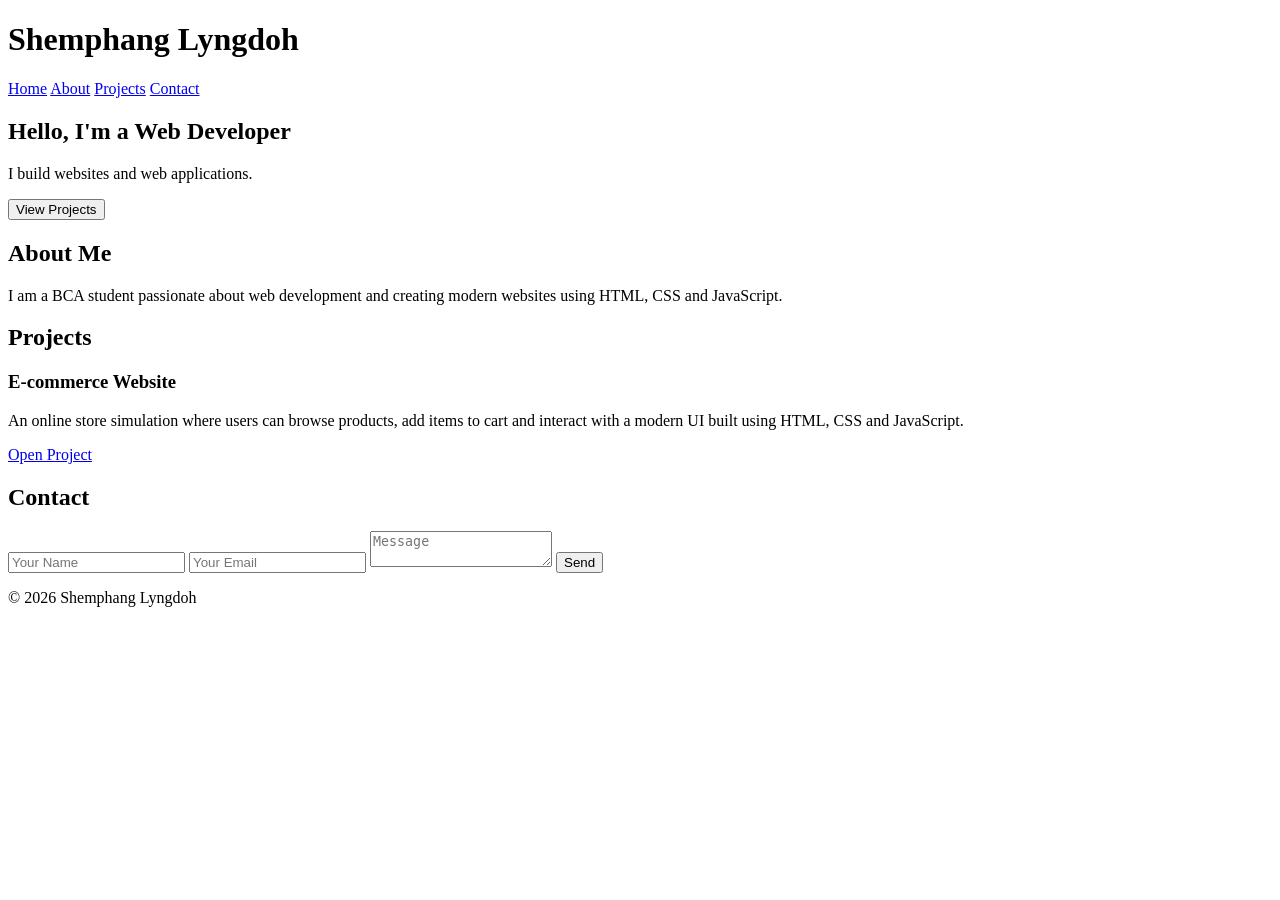
==== index.html @ 7500798f "Add files via upload" ====
<!DOCTYPE html>
<html lang="en">

<head>

<meta charset="UTF-8">
<meta name="viewport" content="width=device-width, initial-scale=1.0">

<title>Shemphang Lyngdoh | Portfolio</title>

<link rel="stylesheet" href="../CSS/style.css">

</head>

<body>

<header>

<h1>Shemphang Lyngdoh</h1>

<nav>
<a href="#home">Home</a>
<a href="#about">About</a>
<a href="#projects">Projects</a>
<a href="#contact">Contact</a>
</nav>

</header>


<section id="home" class="hero">

<h2>Hello, I'm a Web Developer</h2>

<p>I build websites and web applications.</p>

<button onclick="scrollToProjects()">View Projects</button>

</section>


<section id="about">

<h2>About Me</h2>

<p>
I am a BCA student passionate about web development and creating modern websites using HTML, CSS and JavaScript.
</p>

</section>


<section id="projects">

<h2>Projects</h2>

<div class="project">

<h3>E-commerce Website</h3>

<p>
An online store simulation where users can browse products, add items to cart and interact with a modern UI built using HTML, CSS and JavaScript.
</p>

<a href="index2.html">Open Project</a>

</div>

</section>


<section id="contact">

<h2>Contact</h2>

<input type="text" placeholder="Your Name">

<input type="email" placeholder="Your Email">

<textarea placeholder="Message"></textarea>

<button>Send</button>

</section>


<footer>

<p>© 2026 Shemphang Lyngdoh</p>

</footer>


<script src="../Javascript/script.js"></script>

</body>

</html>
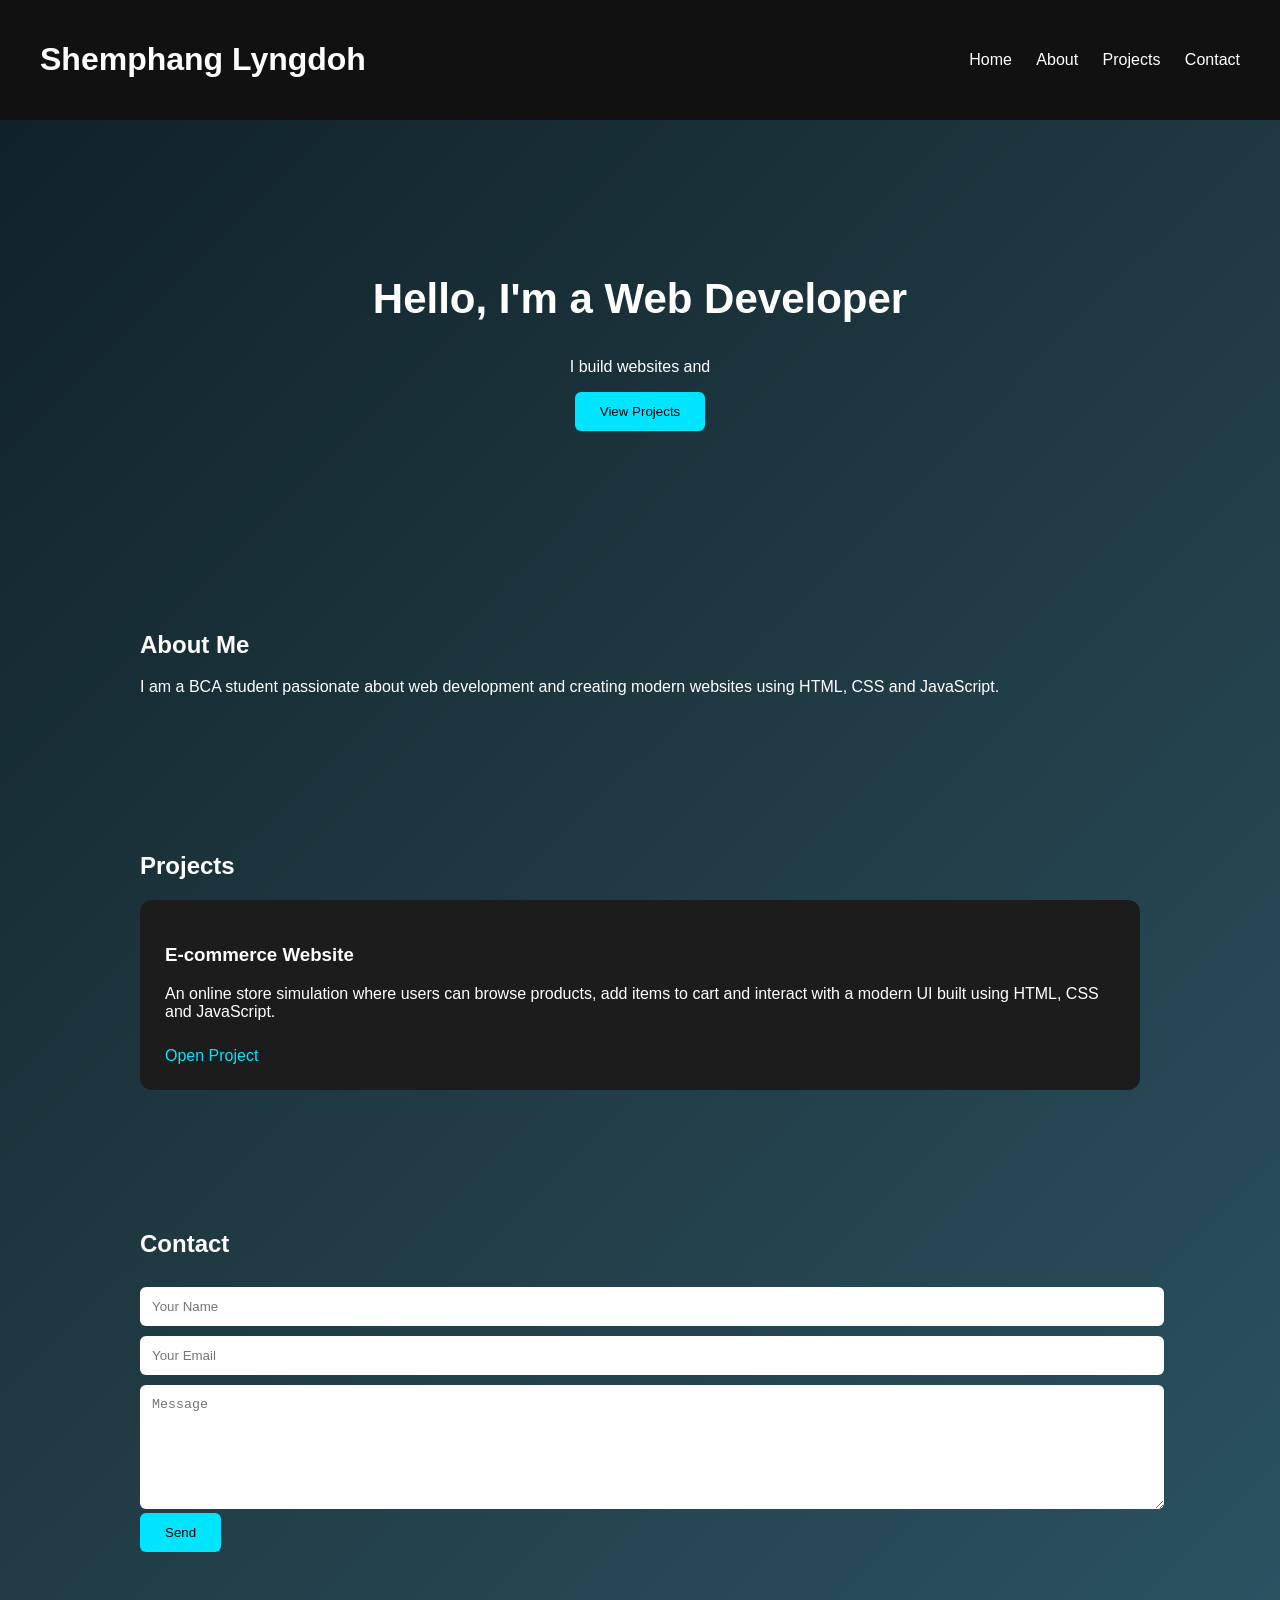
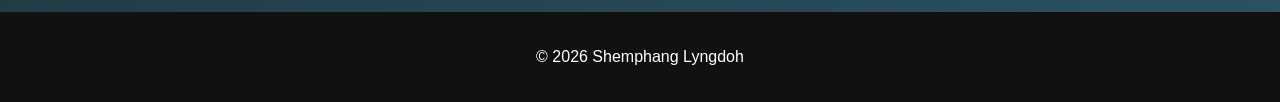
==== commit b1db67a1: "Update index.html" ====
--- a/index.html
+++ b/index.html
@@ -8,13 +8,14 @@
 
 <title>Shemphang Lyngdoh | Portfolio</title>
 
-<link rel="stylesheet" href="../CSS/style.css">
+<!-- ✅ FIXED PATH -->
+<link rel="stylesheet" href="CSS/style.css">
 
 </head>
 
 <body>
 
-<header>
+<header class="header">
 
 <h1>Shemphang Lyngdoh</h1>
 
@@ -27,17 +28,15 @@
 
 </header>
 
-
 <section id="home" class="hero">
 
 <h2>Hello, I'm a Web Developer</h2>
 
-<p>I build websites and web applications.</p>
+<p id="typing"></p>
 
 <button onclick="scrollToProjects()">View Projects</button>
 
 </section>
-
 
 <section id="about">
 
@@ -48,7 +47,6 @@
 </p>
 
 </section>
-
 
 <section id="projects">
 
@@ -68,21 +66,17 @@
 
 </section>
 
-
 <section id="contact">
 
 <h2>Contact</h2>
 
 <input type="text" placeholder="Your Name">
-
 <input type="email" placeholder="Your Email">
-
 <textarea placeholder="Message"></textarea>
 
-<button>Send</button>
+<button onclick="sendMessage()">Send</button>
 
 </section>
-
 
 <footer>
 
@@ -90,9 +84,9 @@
 
 </footer>
 
-
-<script src="../Javascript/script.js"></script>
+<!-- ✅ FIXED PATH -->
+<script src="Javascript/script.js"></script>
 
 </body>
 
-</html>+</html>
--- a/CSS/style.css
+++ b/CSS/style.css
@@ -0,0 +1,129 @@
+html{
+scroll-behavior:smooth;
+}
+
+body{
+margin:0;
+font-family:'Segoe UI',sans-serif;
+background:linear-gradient(135deg,#0f2027,#203a43,#2c5364);
+color:white;
+}
+
+/* Header */
+
+.header{
+display:flex;
+justify-content:space-between;
+align-items:center;
+padding:20px 40px;
+background:#111;
+position:sticky;
+top:0;
+}
+
+nav a{
+margin-left:20px;
+color:white;
+text-decoration:none;
+}
+
+nav a:hover{
+color:#00e5ff;
+}
+
+/* Hero */
+
+.hero{
+text-align:center;
+padding:120px 20px;
+}
+
+.hero h2{
+font-size:42px;
+}
+
+button{
+background:#00e5ff;
+border:none;
+padding:12px 25px;
+border-radius:6px;
+cursor:pointer;
+}
+
+button:hover{
+transform:scale(1.05);
+}
+
+.secondary{
+margin-left:15px;
+border:1px solid white;
+padding:12px 20px;
+border-radius:6px;
+text-decoration:none;
+color:white;
+}
+
+/* Sections */
+
+section{
+max-width:1000px;
+margin:auto;
+padding:60px 20px;
+}
+
+/* Skills */
+
+.skills{
+display:flex;
+flex-wrap:wrap;
+gap:15px;
+}
+
+.skill{
+background:#111;
+padding:10px 20px;
+border-radius:20px;
+}
+
+/* Projects */
+
+.projects-grid{
+display:grid;
+grid-template-columns:repeat(auto-fit,minmax(250px,1fr));
+gap:20px;
+}
+
+.project{
+background:#1c1c1c;
+padding:25px;
+border-radius:12px;
+}
+
+.project a{
+display:inline-block;
+margin-top:10px;
+color:#00e5ff;
+text-decoration:none;
+}
+
+/* Contact */
+
+input,textarea{
+width:100%;
+padding:12px;
+margin-top:10px;
+border:none;
+border-radius:6px;
+}
+
+textarea{
+height:100px;
+}
+
+/* Footer */
+
+footer{
+text-align:center;
+padding:20px;
+background:#111;
+}
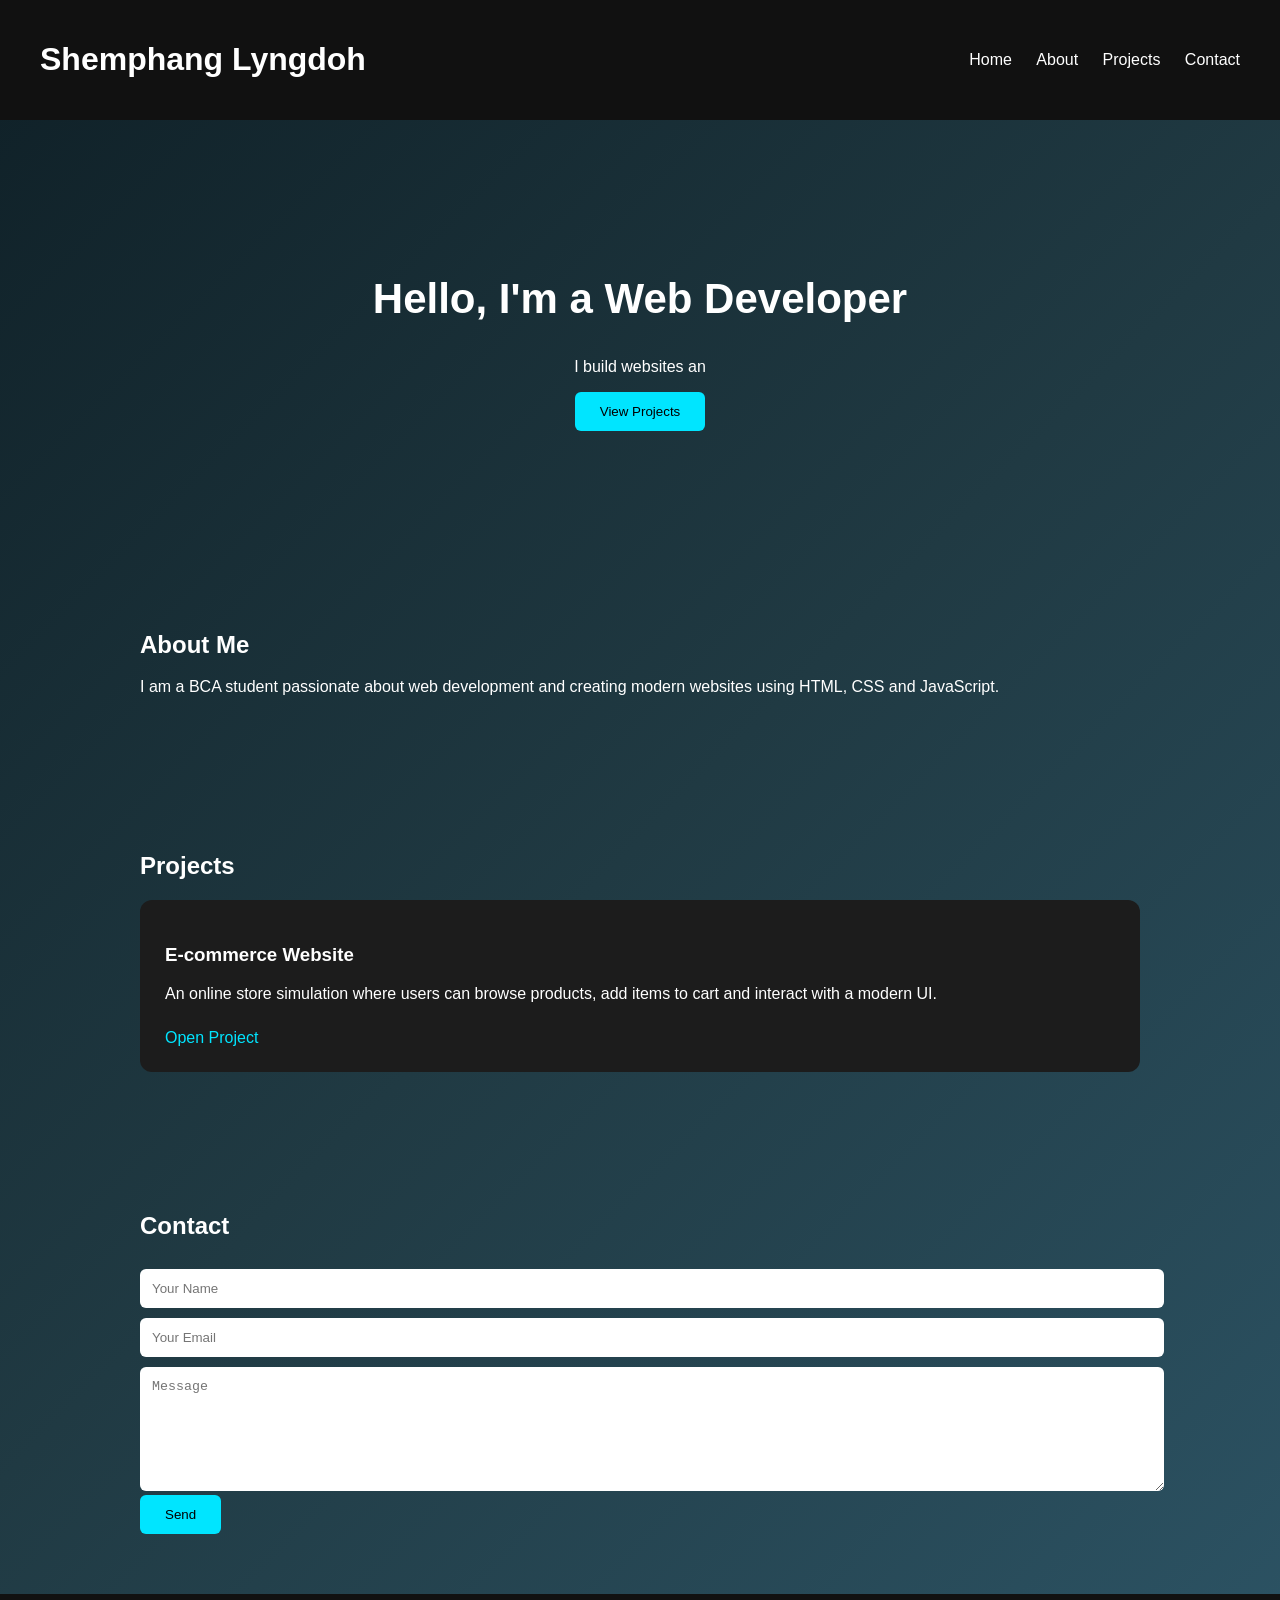
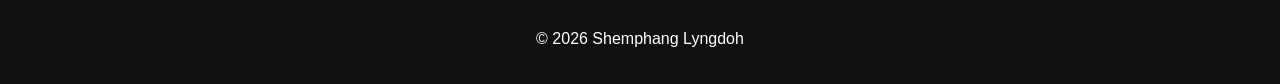
==== commit babc60bc: "Add initial HTML structure for portfolio website" ====
--- a/index.html
+++ b/index.html
@@ -1,92 +1,71 @@
-<!DOCTYPE html>
-<html lang="en">
-
-<head>
-
-<meta charset="UTF-8">
-<meta name="viewport" content="width=device-width, initial-scale=1.0">
-
-<title>Shemphang Lyngdoh | Portfolio</title>
-
-<!-- ✅ FIXED PATH -->
-<link rel="stylesheet" href="CSS/style.css">
-
-</head>
-
-<body>
-
-<header class="header">
-
-<h1>Shemphang Lyngdoh</h1>
-
-<nav>
-<a href="#home">Home</a>
-<a href="#about">About</a>
-<a href="#projects">Projects</a>
-<a href="#contact">Contact</a>
-</nav>
-
-</header>
-
-<section id="home" class="hero">
-
-<h2>Hello, I'm a Web Developer</h2>
-
-<p id="typing"></p>
-
-<button onclick="scrollToProjects()">View Projects</button>
-
-</section>
-
-<section id="about">
-
-<h2>About Me</h2>
-
-<p>
-I am a BCA student passionate about web development and creating modern websites using HTML, CSS and JavaScript.
-</p>
-
-</section>
-
-<section id="projects">
-
-<h2>Projects</h2>
-
-<div class="project">
-
-<h3>E-commerce Website</h3>
-
-<p>
-An online store simulation where users can browse products, add items to cart and interact with a modern UI built using HTML, CSS and JavaScript.
-</p>
-
-<a href="index2.html">Open Project</a>
-
-</div>
-
-</section>
-
-<section id="contact">
-
-<h2>Contact</h2>
-
-<input type="text" placeholder="Your Name">
-<input type="email" placeholder="Your Email">
-<textarea placeholder="Message"></textarea>
-
-<button onclick="sendMessage()">Send</button>
-
-</section>
-
-<footer>
-
-<p>© 2026 Shemphang Lyngdoh</p>
-
-</footer>
-
-<!-- ✅ FIXED PATH -->
-<script src="Javascript/script.js"></script>
-
-</body>
-
-</html>
+<!DOCTYPE html>
+<html lang="en">
+
+<head>
+<meta charset="UTF-8">
+<meta name="viewport" content="width=device-width, initial-scale=1.0">
+
+<title>Shemphang Lyngdoh | Portfolio</title>
+
+<link rel="stylesheet" href="CSS/style.css">
+
+</head>
+
+<body>
+
+<header class="header">
+<h1>Shemphang Lyngdoh</h1>
+
+<nav>
+<a href="#home">Home</a>
+<a href="#about">About</a>
+<a href="#projects">Projects</a>
+<a href="#contact">Contact</a>
+</nav>
+</header>
+
+<section id="home" class="hero">
+<h2>Hello, I'm a Web Developer</h2>
+<p id="typing"></p>
+<button onclick="scrollToProjects()">View Projects</button>
+</section>
+
+<section id="about">
+<h2>About Me</h2>
+<p>
+I am a BCA student passionate about web development and creating modern websites using HTML, CSS and JavaScript.
+</p>
+</section>
+
+<section id="projects">
+<h2>Projects</h2>
+
+<div class="project">
+<h3>E-commerce Website</h3>
+<p>
+An online store simulation where users can browse products, add items to cart and interact with a modern UI.
+</p>
+<a href="index2.html">Open Project</a>
+</div>
+
+</section>
+
+<section id="contact">
+<h2>Contact</h2>
+
+<input type="text" placeholder="Your Name">
+<input type="email" placeholder="Your Email">
+<textarea placeholder="Message"></textarea>
+
+<button onclick="sendMessage()">Send</button>
+
+</section>
+
+<footer>
+<p>© 2026 Shemphang Lyngdoh</p>
+</footer>
+
+<script src="Javascript/script.js"></script>
+
+</body>
+</html>
